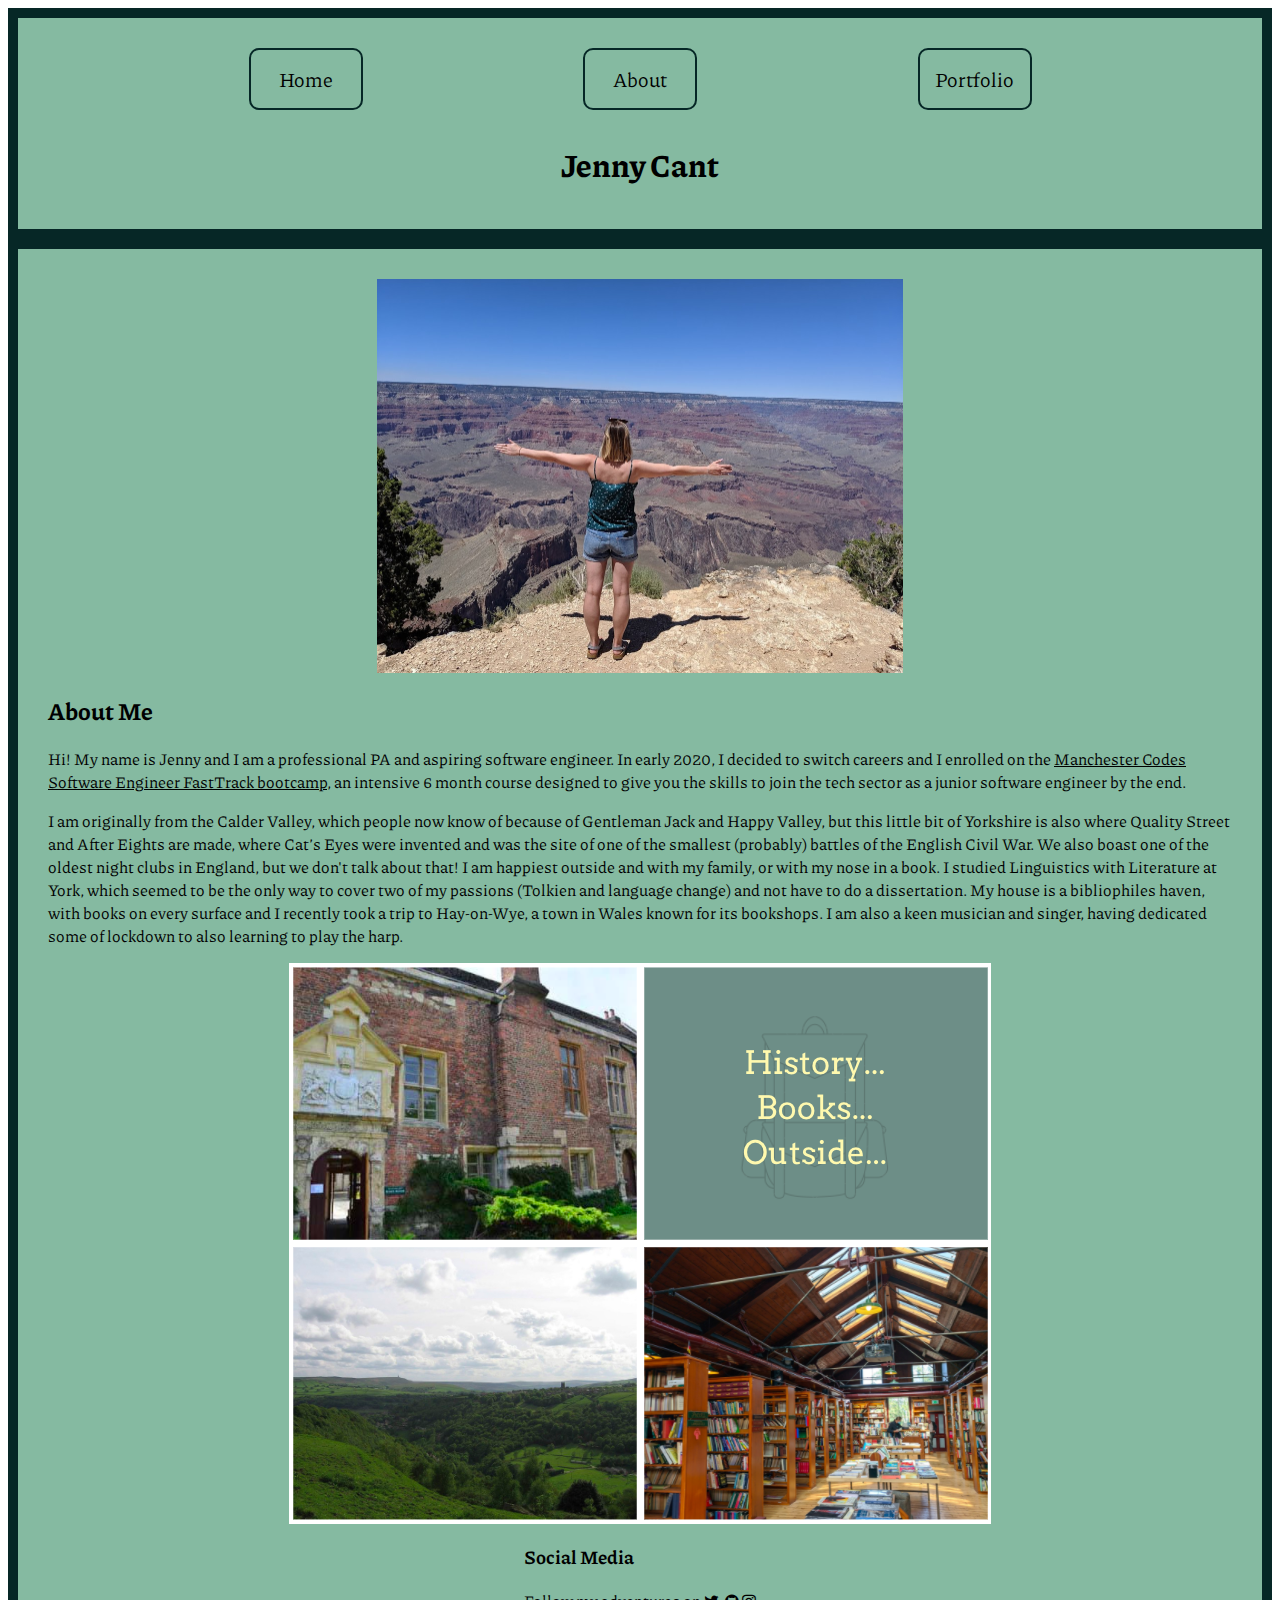
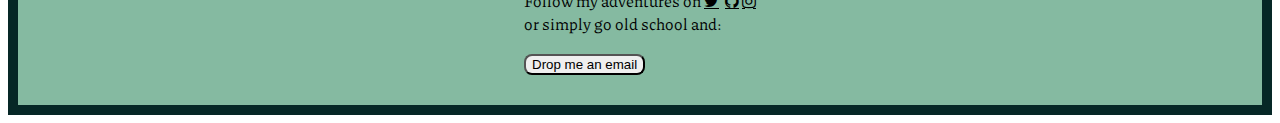
==== index.html @ c49785d9 "HTML renamed" ====
<!DOCTYPE html>
<html lang="en">
<head>
    <meta charset="UTF-8">
    <meta name="viewport" content="width=device-width, initial-scale=1.0">
    <title>Jennifer Cant</title>
    <link rel="stylesheet" type="text/css" href="style.css">
    <link rel="stylesheet" href="https://cdnjs.cloudflare.com/ajax/libs/font-awesome/4.7.0/css/font-awesome.min.css">
    <link rel="stylesheet" href="https://fonts.googleapis.com/css2?family=Piazzolla:wght@100&display=swap" >
</head>
<body>
    <header>
        <nav class="topnav">
            <a href="#">Home</a>
            <a href="#">About</a>
            <a href="#">Portfolio</a>
        </nav>
        <div>  
            <h1>Jenny Cant</h1></a>
        </div>
    </header>
    <main>
        <section>
            <div class="photo-box">
            <img src="jenny_grand_canyon.jpg" width="526" height= "394.5" alt="Me standing on the edge of the Grand Canyon, arms outstretched">
            </div>
        <h2>About Me</h2>
            <div>
                <p>
                Hi! My name is Jenny and I am a professional PA and aspiring software engineer. In early 2020, I decided to switch careers and I enrolled on the <a target="_blank" href="https://www.manchestercodes.com/software-engineer-fasttrack">Manchester Codes Software Engineer FastTrack bootcamp</a>, an intensive 6 month course designed to give you the skills to join the tech sector as a junior software engineer by the end. 
                </p>
                <p>
                I am originally from the Calder Valley, which people now know of because of Gentleman Jack and Happy Valley, but this little bit of Yorkshire is also where Quality Street and After Eights are made, where Cat’s Eyes were invented and was the site of one of the smallest (probably) battles of the English Civil War. We also boast one of the oldest night clubs in England, but we don't talk about that! I am happiest outside and with my family, or with my nose in a book. I studied Linguistics with Literature at York, which seemed to be the only way to cover two of my passions (Tolkien and language change) and not have to do a dissertation. My house is a bibliophiles haven, with books on every surface and I recently took a trip to Hay-on-Wye, a town in Wales known for its bookshops. I am also a keen musician and singer, having dedicated some of lockdown to also learning to play the harp.
                </p>
            </div><!--end of about me-->
            <div class="photo-box">
                <img src="York_Hay_Home.png" alt="Collage photo showing Kings Manor, York, Hepstonstall and Hay-on-Wye">
            </div>
            </section>
        </section>
        <section class="inner2">
            <div>
                <h3>Social Media</h3>
                <p>Follow my adventures on 
                    <a target="_blank" class="fa fa-twitter" href="https://twitter.com/niff_ellisiva"></a> 
                    <a target="_blank" class= "fa fa-hashnode" href="https://jennifergreeneyes.hashnode.dev/"></a>
                    <a target="_blank" class="fa fa-github" href="https://github.com/jennifergreeneyes"></a> 
                    <a target="_blank" class="fa fa-instagram" href="https://www.instagram.com/jennifergreeneyes/"></a>
                    <br>or simply go old school and:</p>
                    <button class ="email-button" type="submit">Drop me an email</button>
                
                
        
            </div><!--end of social media-->
        </section><!--end of inner 2-->
    </main>
</body>
</html>
---- style.css ----
body {
  font-family: 'Piazzolla', serif;
}
nav   {
  display: flex;
  flex-direction: row;
  justify-content: space-evenly;
  flex-wrap: wrap;
}

nav a {

  padding: 15px;
  font-size: 20px;
  width: 80px;
  text-align: center;
  text-decoration: none;
  font-family:  'Piazzolla', serif;
  background: #85baa1;
  color: white;
  border: 2px solid #062726;
  border-radius: 10px;
  margin: 10px;
}

header {
  background-color: #85baa1;
  padding: 20px;
  border: 10px solid #062726;
  display: flex;
  flex-direction: column;
  justify-content: space-evenly;
}

h1{
  text-align:center
}

a:link {
  color:black;
}

a:hover {
  color: black;
  background-color: #6e8894;
}
.photo-box {
  display: flex;
  justify-content: center;
}

main {

  background-color: #85baa1;
  flex-direction: row;
  display: flex;
  align-content: space-around;
  flex-wrap: wrap;
  justify-content: space-evenly;
  padding: 30px;
  align-content: space-around;
  border: 10px solid #062726;

}

.email-button {
  border-radius: 8px;
  transition-duration: 0.4s;
}
.email-button:hover {
  background-color: #e2cfea;
  color: black;
}
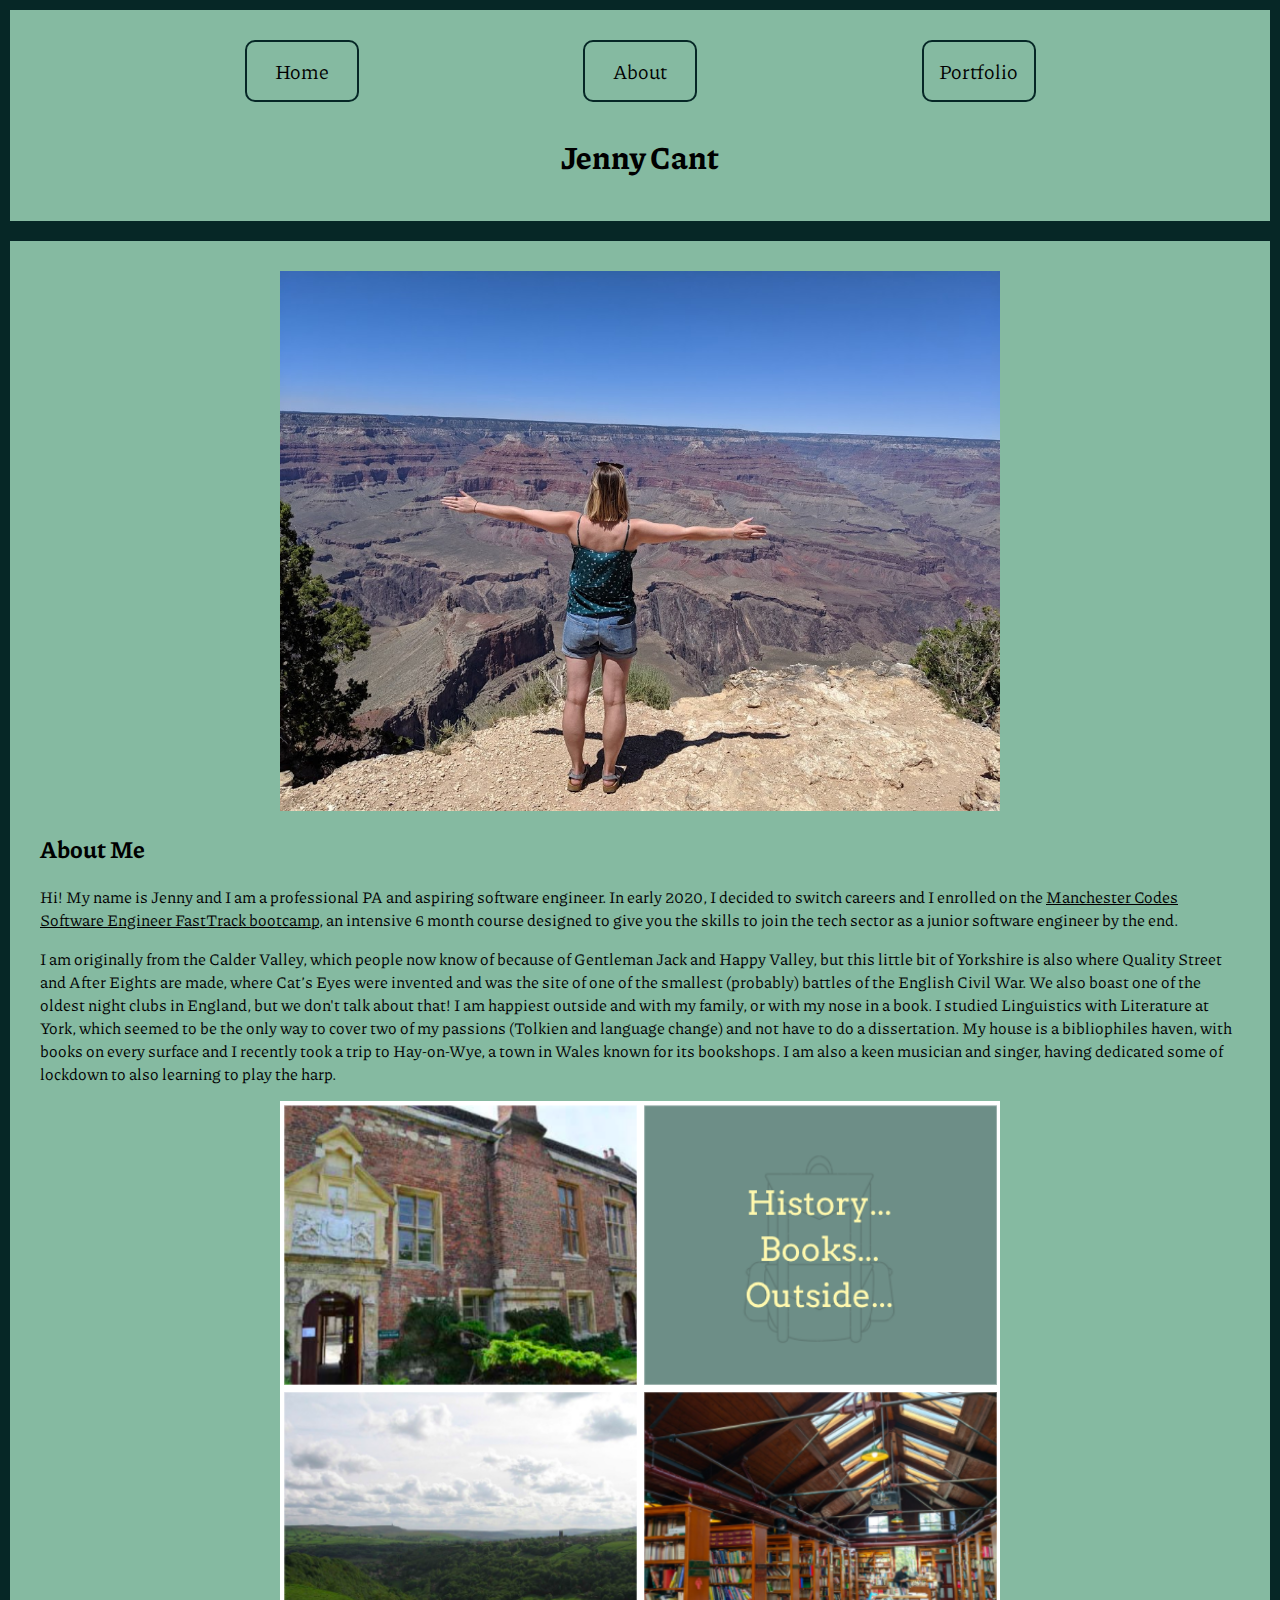
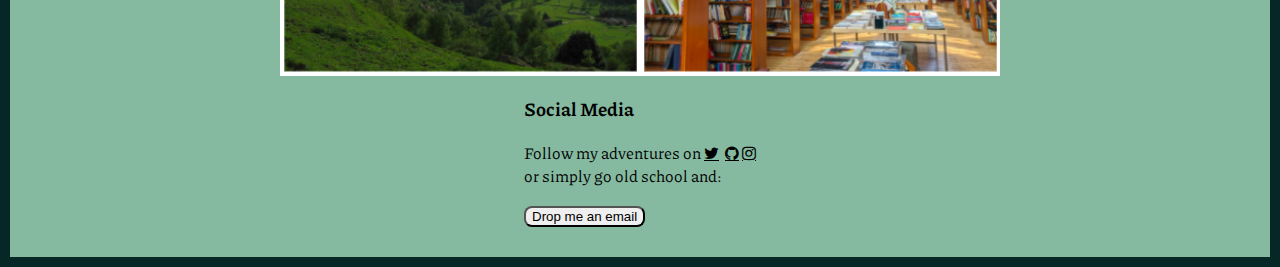
==== commit 1044f45b: "modified pictures and style" ====
--- a/index.html
+++ b/index.html
@@ -22,7 +22,7 @@
     <main>
         <section>
             <div class="photo-box">
-            <img src="jenny_grand_canyon.jpg" width="526" height= "394.5" alt="Me standing on the edge of the Grand Canyon, arms outstretched">
+            <img src="jenny_grand_canyon.jpg" width=60% alt="Me standing on the edge of the Grand Canyon, arms outstretched">
             </div>
         <h2>About Me</h2>
             <div>
@@ -34,7 +34,7 @@
                 </p>
             </div><!--end of about me-->
             <div class="photo-box">
-                <img src="York_Hay_Home.png" alt="Collage photo showing Kings Manor, York, Hepstonstall and Hay-on-Wye">
+                <img src="York_Hay_Home.png" width=60% alt="Collage photo showing Kings Manor, York, Hepstonstall and Hay-on-Wye">
             </div>
             </section>
         </section>
--- a/style.css
+++ b/style.css
@@ -1,6 +1,7 @@
 
 body {
   font-family: 'Piazzolla', serif;
+  margin: 0px; 
 }
 nav   {
   display: flex;
@@ -48,6 +49,7 @@
 .photo-box {
   display: flex;
   justify-content: center;
+  flex-wrap: wrap;
 }
 
 main {
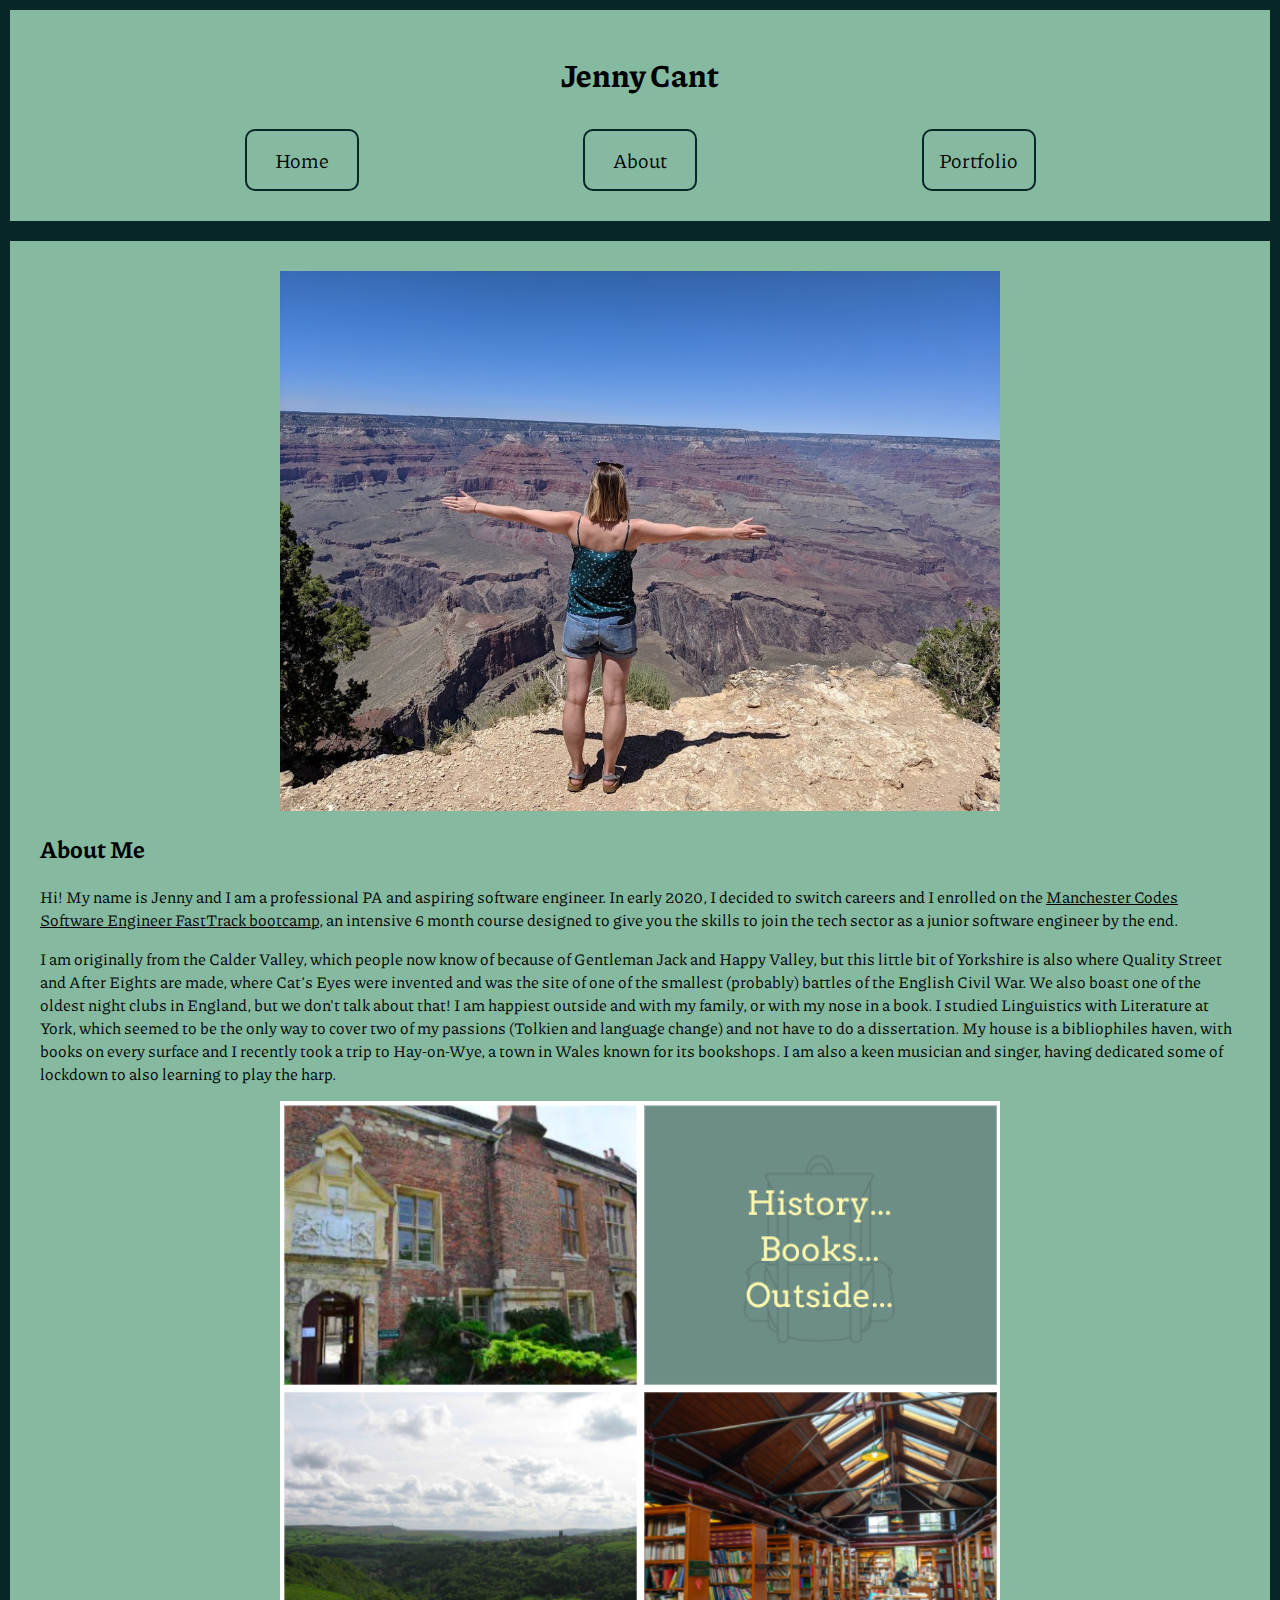
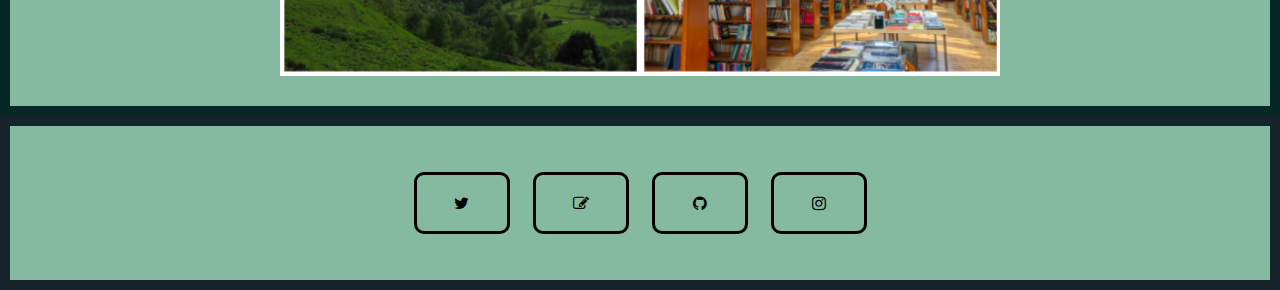
==== commit c3031a49: "footer added" ====
--- a/index.html
+++ b/index.html
@@ -10,14 +10,14 @@
 </head>
 <body>
     <header>
+        <div>  
+            <h1>Jenny Cant</h1></a>
+        </div>
         <nav class="topnav">
             <a href="#">Home</a>
             <a href="#">About</a>
             <a href="#">Portfolio</a>
         </nav>
-        <div>  
-            <h1>Jenny Cant</h1></a>
-        </div>
     </header>
     <main>
         <section>
@@ -38,21 +38,15 @@
             </div>
             </section>
         </section>
-        <section class="inner2">
-            <div>
-                <h3>Social Media</h3>
-                <p>Follow my adventures on 
-                    <a target="_blank" class="fa fa-twitter" href="https://twitter.com/niff_ellisiva"></a> 
-                    <a target="_blank" class= "fa fa-hashnode" href="https://jennifergreeneyes.hashnode.dev/"></a>
-                    <a target="_blank" class="fa fa-github" href="https://github.com/jennifergreeneyes"></a> 
-                    <a target="_blank" class="fa fa-instagram" href="https://www.instagram.com/jennifergreeneyes/"></a>
-                    <br>or simply go old school and:</p>
-                    <button class ="email-button" type="submit">Drop me an email</button>
-                
-                
-        
+    </main>
+    <footer>
+        <div class="social-media">
+            <p>
+                <a target="_blank" class="fa fa-twitter" href="https://twitter.com/niff_ellisiva"></a> 
+                <a target="_blank" class= "fa fa-pencil-square-o" href="https://jennifergreeneyes.hashnode.dev/"></a>
+                <a target="_blank" class="fa fa-github" href="https://github.com/jennifergreeneyes"></a> 
+                <a target="_blank" class="fa fa-instagram" href="https://www.instagram.com/jennifergreeneyes/"></a>
             </div><!--end of social media-->
-        </section><!--end of inner 2-->
-    </main>
+     </footer>   
 </body>
 </html>--- a/style.css
+++ b/style.css
@@ -66,11 +66,23 @@
 
 }
 
-.email-button {
-  border-radius: 8px;
-  transition-duration: 0.4s;
+footer {
+
+background-color: #85baa1;
+padding: 20px;
+border: 10px solid #16232C;
+display: flex;
+justify-content: center;
 }
-.email-button:hover {
-  background-color: #e2cfea;
-  color: black;
-}+
+.fa {
+  padding: 20px;
+  font-size: 30px;
+  width: 50px;
+  text-align: center;
+  text-decoration: none;
+  border: 3px solid black;
+  border-radius: 10px;
+  margin: 10px;
+}
+
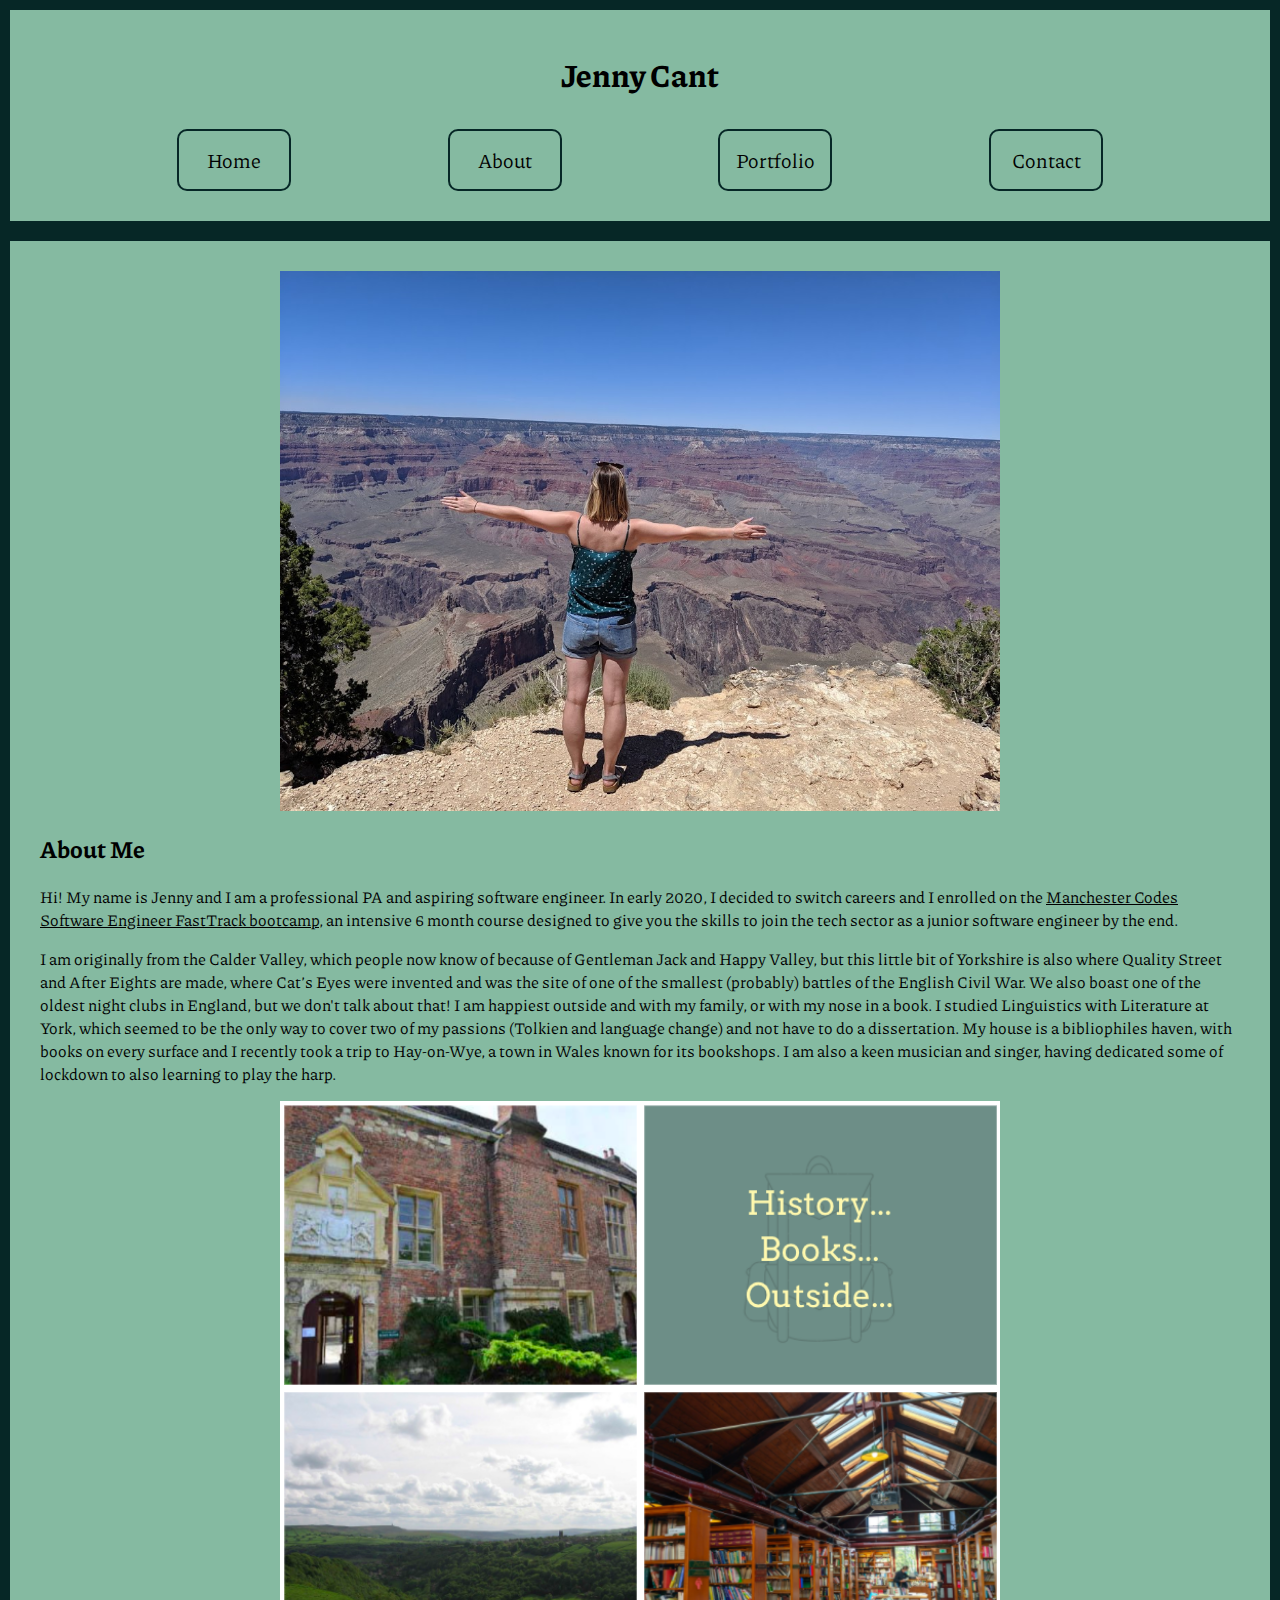
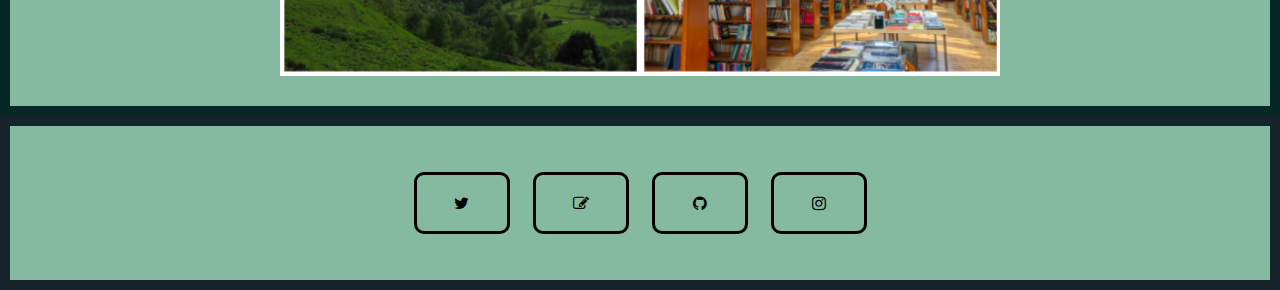
==== commit 699e78cf: "adding contact link" ====
--- a/index.html
+++ b/index.html
@@ -11,12 +11,13 @@
 <body>
     <header>
         <div>  
-            <h1>Jenny Cant</h1></a>
+            <h1>Jenny Cant</h1>
         </div>
         <nav class="topnav">
             <a href="#">Home</a>
             <a href="#">About</a>
             <a href="#">Portfolio</a>
+            <a href="#">Contact</a>
         </nav>
     </header>
     <main>
@@ -34,7 +35,7 @@
                 </p>
             </div><!--end of about me-->
             <div class="photo-box">
-                <img src="York_Hay_Home.png" width=60% alt="Collage photo showing Kings Manor, York, Hepstonstall and Hay-on-Wye">
+                <img src="York_Hay_Home.png" width=60% alt="Collage photo showing Kings Manor, York, Heptonstall in Calderdale and Hay-on-Wye, Powys Wales">
             </div>
             </section>
         </section>
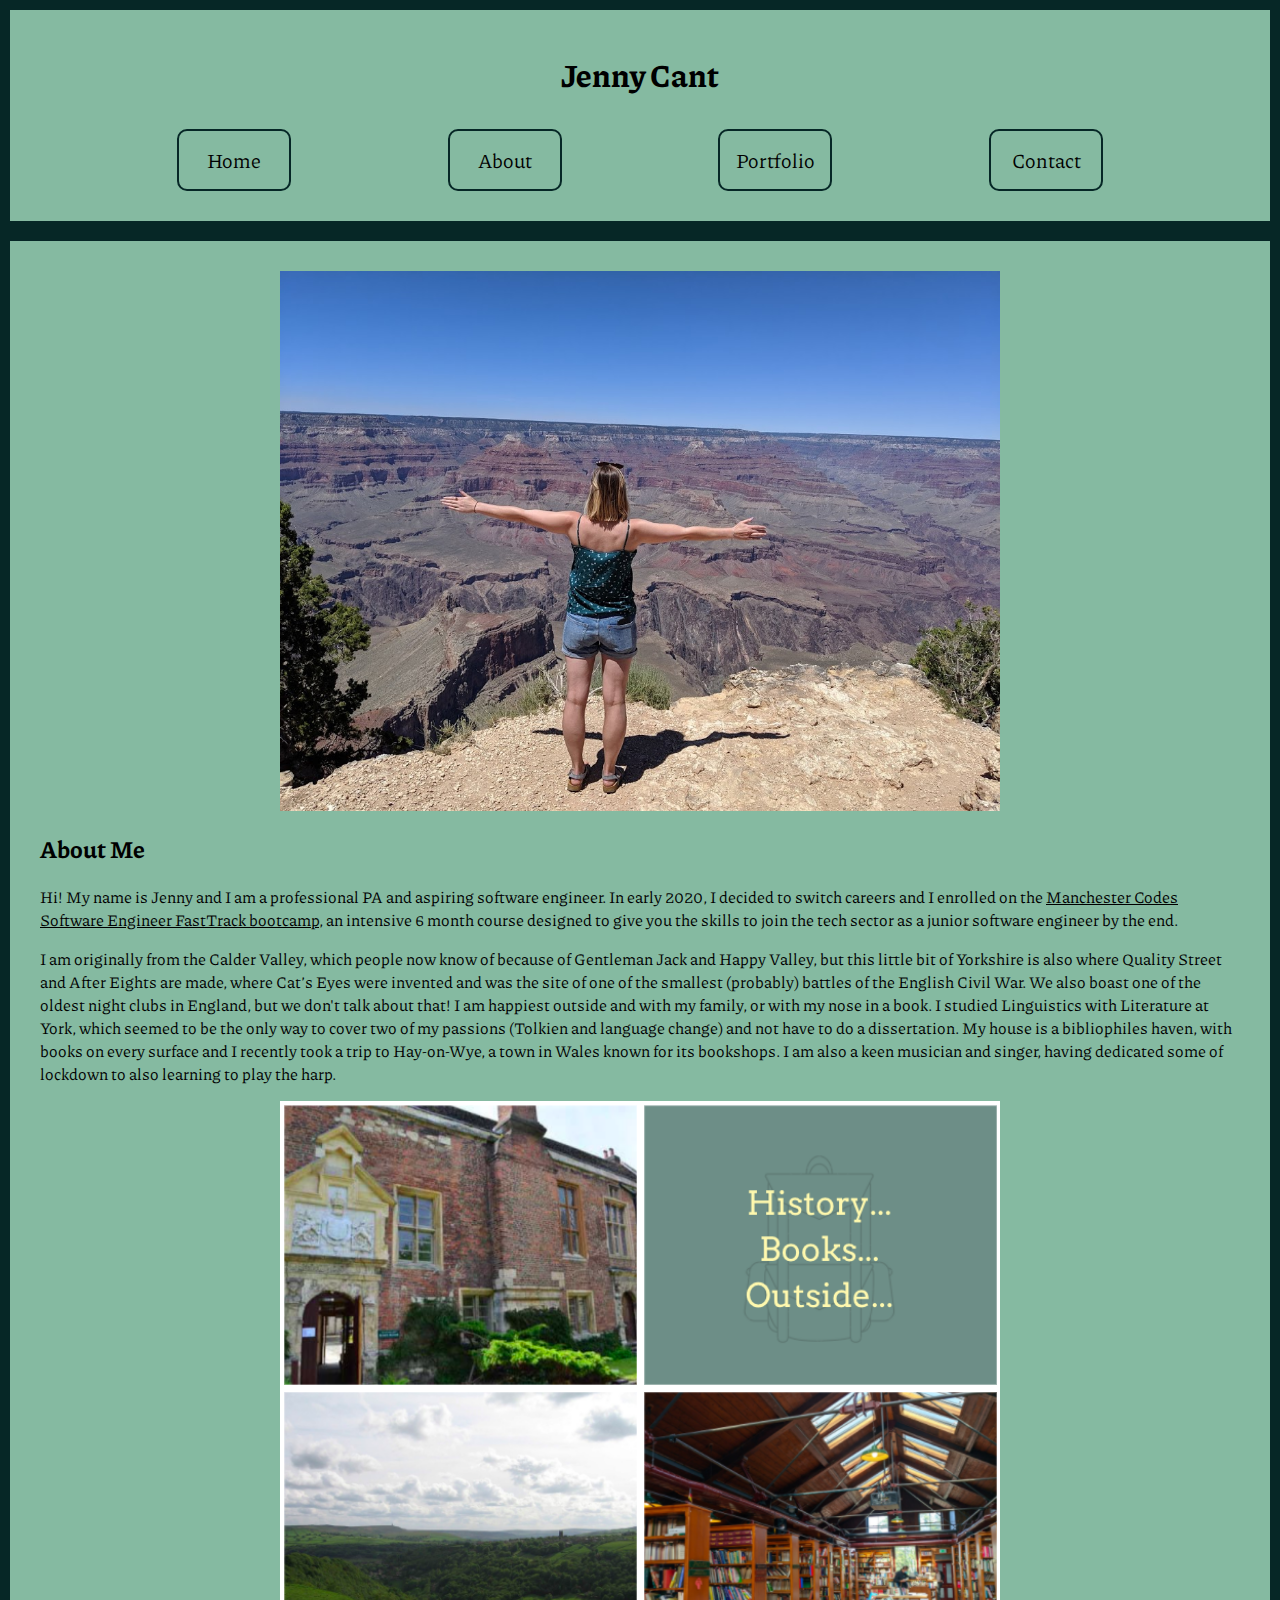
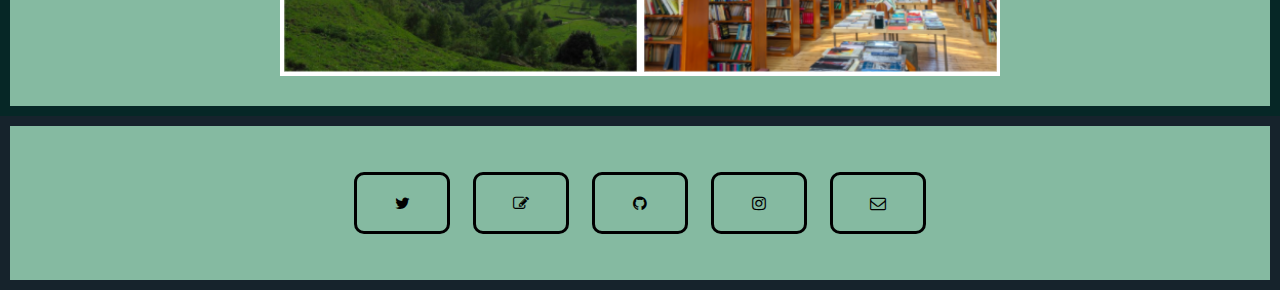
==== commit 53151cdf: "added mailto" ====
--- a/index.html
+++ b/index.html
@@ -47,6 +47,7 @@
                 <a target="_blank" class= "fa fa-pencil-square-o" href="https://jennifergreeneyes.hashnode.dev/"></a>
                 <a target="_blank" class="fa fa-github" href="https://github.com/jennifergreeneyes"></a> 
                 <a target="_blank" class="fa fa-instagram" href="https://www.instagram.com/jennifergreeneyes/"></a>
+                <a class="fa fa-envelope-o" href="mailto:jcant6@gmail.com"></a>
             </div><!--end of social media-->
      </footer>   
 </body>
--- a/style.css
+++ b/style.css
@@ -66,6 +66,7 @@
 
 }
 
+
 footer {
 
 background-color: #85baa1;
@@ -84,5 +85,7 @@
   border: 3px solid black;
   border-radius: 10px;
   margin: 10px;
+  color: black;
 }
 
+
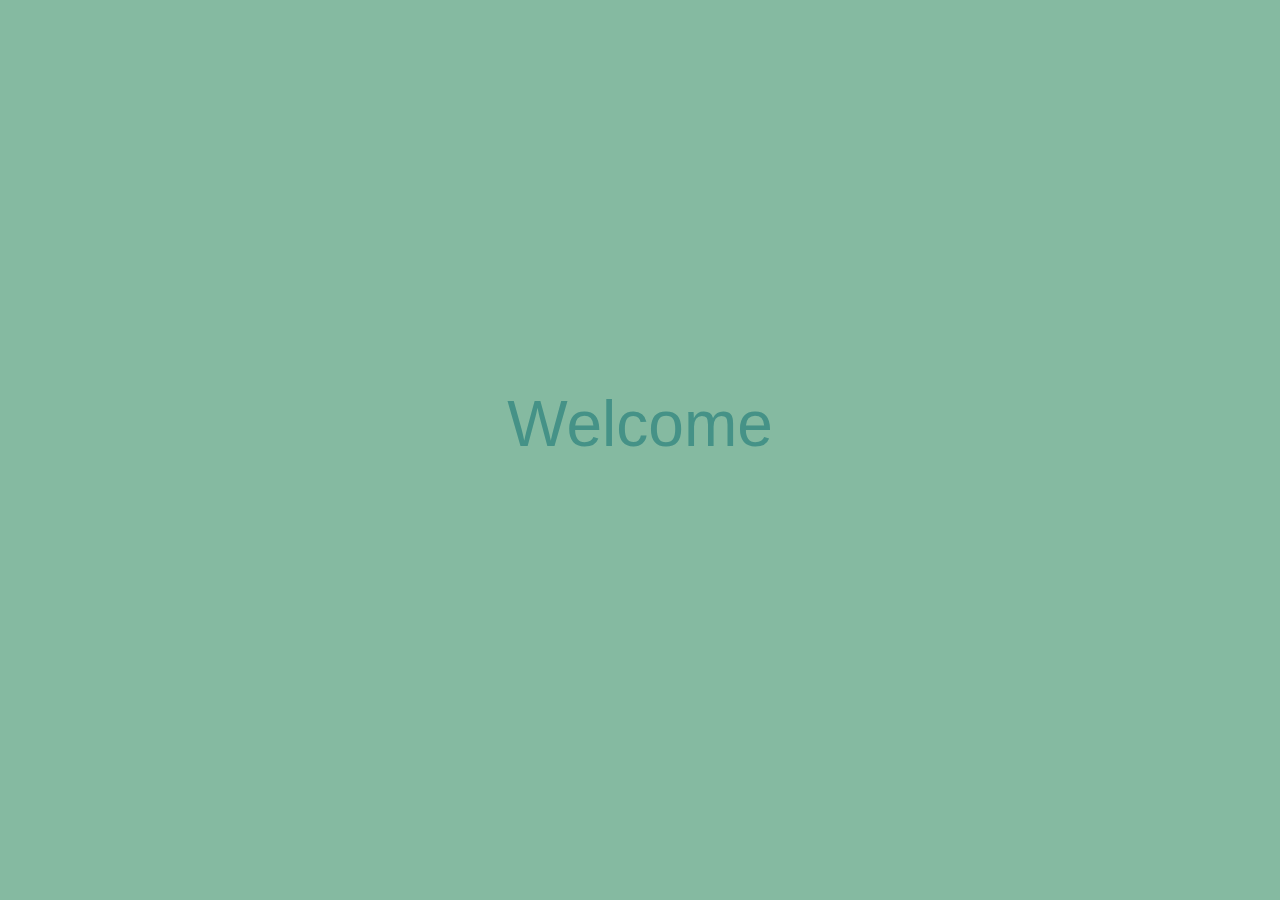
==== commit 0e1907cf: "renamed and new border" ====
--- a/index.html
+++ b/index.html
@@ -3,52 +3,55 @@
 <head>
     <meta charset="UTF-8">
     <meta name="viewport" content="width=device-width, initial-scale=1.0">
+    <link rel="stylesheet" type="text/css" href="home-style.css">
     <title>Jennifer Cant</title>
-    <link rel="stylesheet" type="text/css" href="style.css">
-    <link rel="stylesheet" href="https://cdnjs.cloudflare.com/ajax/libs/font-awesome/4.7.0/css/font-awesome.min.css">
-    <link rel="stylesheet" href="https://fonts.googleapis.com/css2?family=Piazzolla:wght@100&display=swap" >
 </head>
 <body>
-    <header>
-        <div>  
-            <h1>Jenny Cant</h1>
+    <div onmouseenter="newStyle();">
+    
+        <p class="centered" id="logo"><a href="https://jennifergreeneyes.github.io/my-portfolio">Welcome</a></p>
+    
         </div>
-        <nav class="topnav">
-            <a href="#">Home</a>
-            <a href="#">About</a>
-            <a href="#">Portfolio</a>
-            <a href="#">Contact</a>
-        </nav>
-    </header>
-    <main>
-        <section>
-            <div class="photo-box">
-            <img src="jenny_grand_canyon.jpg" width=60% alt="Me standing on the edge of the Grand Canyon, arms outstretched">
-            </div>
-        <h2>About Me</h2>
-            <div>
-                <p>
-                Hi! My name is Jenny and I am a professional PA and aspiring software engineer. In early 2020, I decided to switch careers and I enrolled on the <a target="_blank" href="https://www.manchestercodes.com/software-engineer-fasttrack">Manchester Codes Software Engineer FastTrack bootcamp</a>, an intensive 6 month course designed to give you the skills to join the tech sector as a junior software engineer by the end. 
-                </p>
-                <p>
-                I am originally from the Calder Valley, which people now know of because of Gentleman Jack and Happy Valley, but this little bit of Yorkshire is also where Quality Street and After Eights are made, where Cat’s Eyes were invented and was the site of one of the smallest (probably) battles of the English Civil War. We also boast one of the oldest night clubs in England, but we don't talk about that! I am happiest outside and with my family, or with my nose in a book. I studied Linguistics with Literature at York, which seemed to be the only way to cover two of my passions (Tolkien and language change) and not have to do a dissertation. My house is a bibliophiles haven, with books on every surface and I recently took a trip to Hay-on-Wye, a town in Wales known for its bookshops. I am also a keen musician and singer, having dedicated some of lockdown to also learning to play the harp.
-                </p>
-            </div><!--end of about me-->
-            <div class="photo-box">
-                <img src="York_Hay_Home.png" width=60% alt="Collage photo showing Kings Manor, York, Heptonstall in Calderdale and Hay-on-Wye, Powys Wales">
-            </div>
-            </section>
-        </section>
-    </main>
-    <footer>
-        <div class="social-media">
-            <p>
-                <a target="_blank" class="fa fa-twitter" href="https://twitter.com/niff_ellisiva"></a> 
-                <a target="_blank" class= "fa fa-pencil-square-o" href="https://jennifergreeneyes.hashnode.dev/"></a>
-                <a target="_blank" class="fa fa-github" href="https://github.com/jennifergreeneyes"></a> 
-                <a target="_blank" class="fa fa-instagram" href="https://www.instagram.com/jennifergreeneyes/"></a>
-                <a class="fa fa-envelope-o" href="mailto:jcant6@gmail.com"></a>
-            </div><!--end of social media-->
-     </footer>   
 </body>
+<script>
+    function newStyle() {
+  let newColor = '';
+  let newFont = ''; 
+  let x = Math.floor(Math.random()*7); 
+  switch (x){
+    case 0:
+      newColor = 'rebeccapurple';
+      newFont = 'Times New Roman'; 
+      break;
+    case 1: 
+      newColor = 'Teal';
+      newFont = 'Florence, cursive'; 
+      break;
+    case 2:
+      newColor = 'SlateGray';
+      newFont = 'Verdana';
+      break; 
+    case 3:
+      newColor= 'purple';
+      newFont = 'Courier New';
+      break
+    case 4:
+      newColor = 'darkgray';
+      newFont = 'Georgia'; 
+      break;
+    case 5:
+        newColor = 'white';
+        newFont = 'Palatino';
+        break;
+    case 6: 
+        newColor = 'darkgreen';
+        newFont = 'Impact';
+        break;
+  }
+  var elem = document.getElementById('logo');
+  elem.style.color = newColor;
+  elem.style.fontFamily = newFont; 
+}
+
+</script>
 </html>--- a/home-style.css
+++ b/home-style.css
@@ -0,0 +1,45 @@
+body {
+    background-color: #85BAA1;
+    font-family: 'Raleway', sans-serif;
+  }
+  
+  img {
+    display: block;
+    margin-left: auto;
+    margin-right: auto;
+    length: 300px;
+    width:700px;
+  }
+  
+  .container {
+    position: relative;
+    text-align: center;
+    color: white;
+  }
+  
+  .centered {
+    position: absolute;
+    top: 40%;
+    left: 50%;
+    transform: translate(-50%, -50%);
+    font-size: 4em;
+    color: #459287;
+  }
+  
+  button {
+    height:40px;
+    width: 160px;
+    font-size: 18px;
+    color: white;
+    background-color:#2c5e62;
+    border-radius: 8px;
+  }
+  
+  p {
+      text-align: center;
+  }
+
+  a, a:hover, a:focus, a:active {
+      text-decoration: none;
+      color: inherit;
+ }